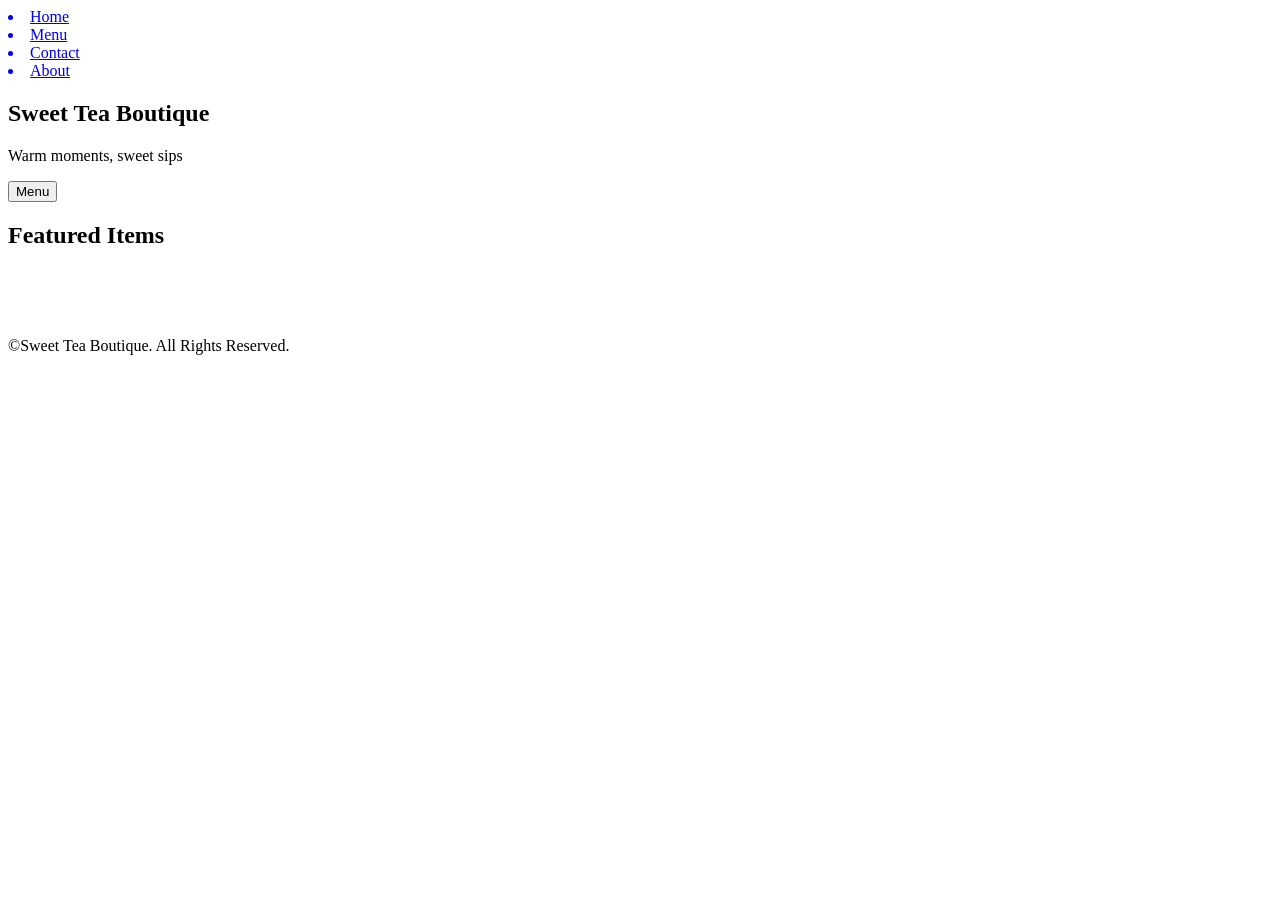
==== index.html @ 906ff2b4 "index.html skeleton and css color variables added" ====
<!DOCTYPE html>
<html lang="en">
<head>
    <meta charset="UTF-8">
    <meta name="viewport" content="width=device-width, initial-scale=1.0">
    <link rel="stylesheet" href="/resources/css/index.css">
    <title>Sweet Tea Boutique</title>
</head>
<body>
    <header>
        <nav>
            <a href="/index.html"><li>Home</li></a>
            <a href="/menu.html"><li>Menu</li></a>
            <a href="/contact.html"><li>Contact</li></a>
            <a href="/about.html"><li>About</li></a>
        </nav>
    </header>
    <main>
        <section class="hero">
            <h1>Sweet Tea Boutique</h1>
            <p>Warm moments, sweet sips</p>
            <button class="cta">Menu</button>
        </section>
        <section class="featured">
            <h2>Featured Items</h2>
            <div class="featured-item">
                <img src="" alt="">
                <p></p>
            </div>
            <div class="featured-item">
                <img src="" alt="">
                <p></p>
            </div>
        </section>

    </main>
    <footer>
        <p>&#169;Sweet Tea Boutique. All Rights Reserved.</p>
    </footer>
    
</body>
</html>
---- resources/css/index.css ----
:root {
    --background-color: #faf7f2;
    --accent-color1: #d6cfc4;
    --accent-color2: #9caf88;
    --text-color: #2e2e2e;
}
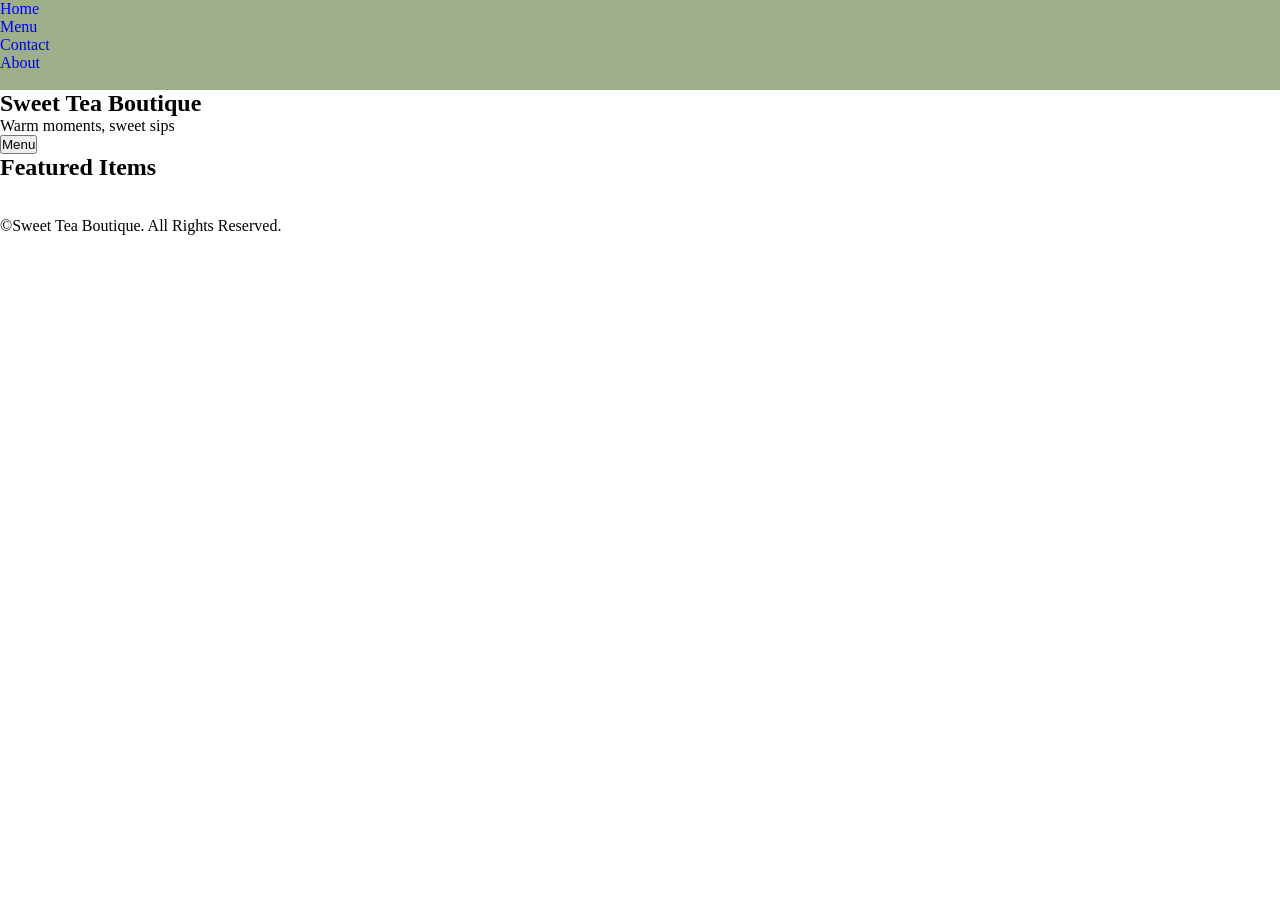
==== commit c0339688: "Added basic styling to skeleton" ====
--- a/index.html
+++ b/index.html
@@ -9,10 +9,12 @@
 <body>
     <header>
         <nav>
-            <a href="/index.html"><li>Home</li></a>
-            <a href="/menu.html"><li>Menu</li></a>
-            <a href="/contact.html"><li>Contact</li></a>
-            <a href="/about.html"><li>About</li></a>
+            <ul>
+                <a href="/index.html"><li>Home</li></a>
+                <a href="/menu.html"><li>Menu</li></a>
+                <a href="/contact.html"><li>Contact</li></a>
+                <a href="/about.html"><li>About</li></a>
+            </ul>
         </nav>
     </header>
     <main>
--- a/resources/css/index.css
+++ b/resources/css/index.css
@@ -1,6 +1,32 @@
+* {
+    margin: 0;
+    padding: 0;
+    box-sizing: content-box;
+}
+
 :root {
     --background-color: #faf7f2;
     --accent-color1: #d6cfc4;
     --accent-color2: #9caf88;
     --text-color: #2e2e2e;
-}+}
+
+header {
+    width: 100%;
+    height: 10vh;
+    background-color: var(--accent-color2);
+}
+
+nav {
+    display: flex;
+    justify-content: space-between;
+}
+
+nav li {
+    list-style-type: none;
+}
+
+a {
+    text-decoration: none;
+}
+
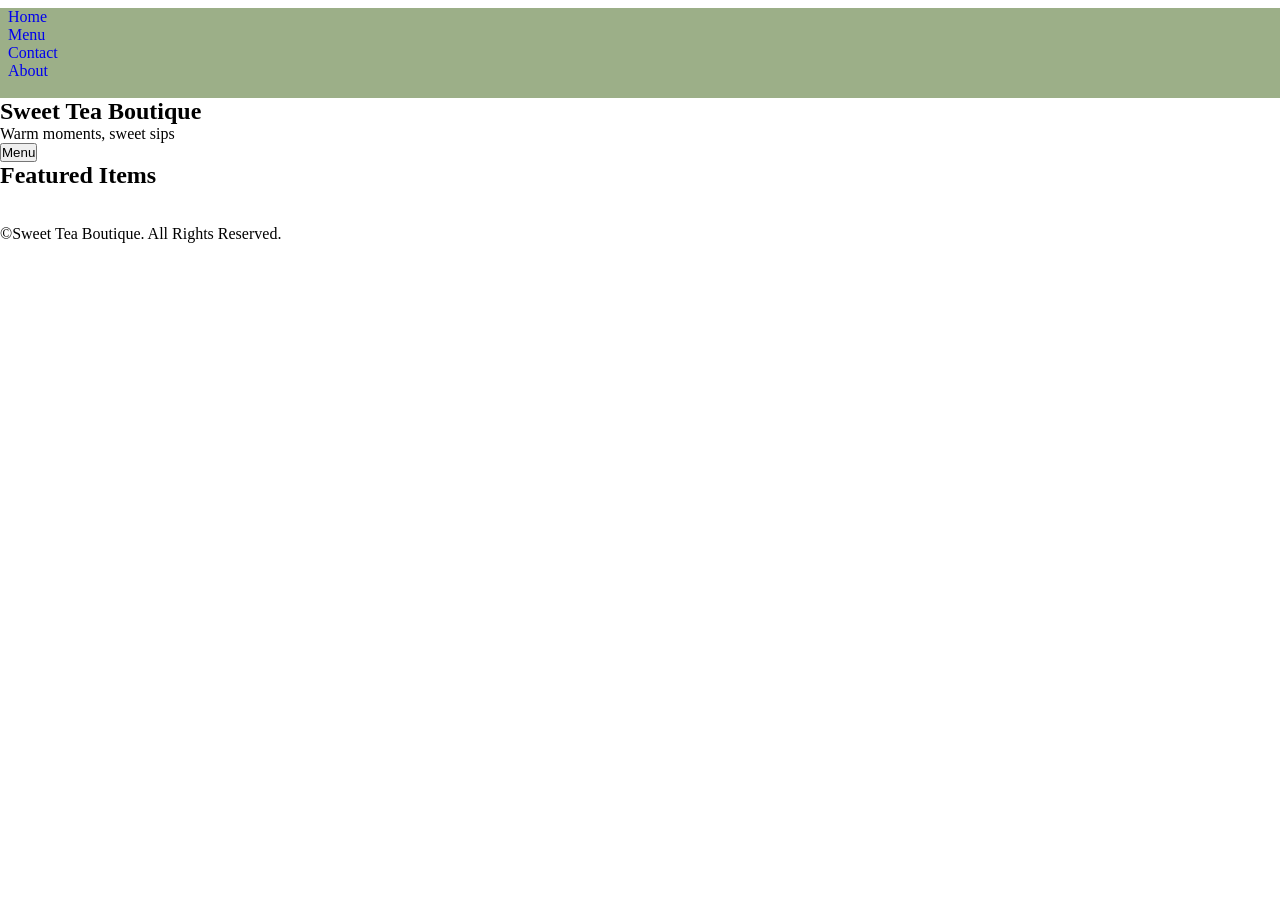
==== commit 2a710819: "Fixing Live Server issues" ====
--- a/index.html
+++ b/index.html
@@ -3,7 +3,7 @@
 <head>
     <meta charset="UTF-8">
     <meta name="viewport" content="width=device-width, initial-scale=1.0">
-    <link rel="stylesheet" href="/resources/css/index.css">
+    <link rel="stylesheet" href="resources/css/index.css">
     <title>Sweet Tea Boutique</title>
 </head>
 <body>
--- a/resources/css/index.css
+++ b/resources/css/index.css
@@ -18,12 +18,13 @@
 }
 
 nav {
-    display: flex;
-    justify-content: space-between;
+    margin: 0.5rem;
 }
 
 nav li {
     list-style-type: none;
+    display: flex;
+    justify-content: space-between;
 }
 
 a {
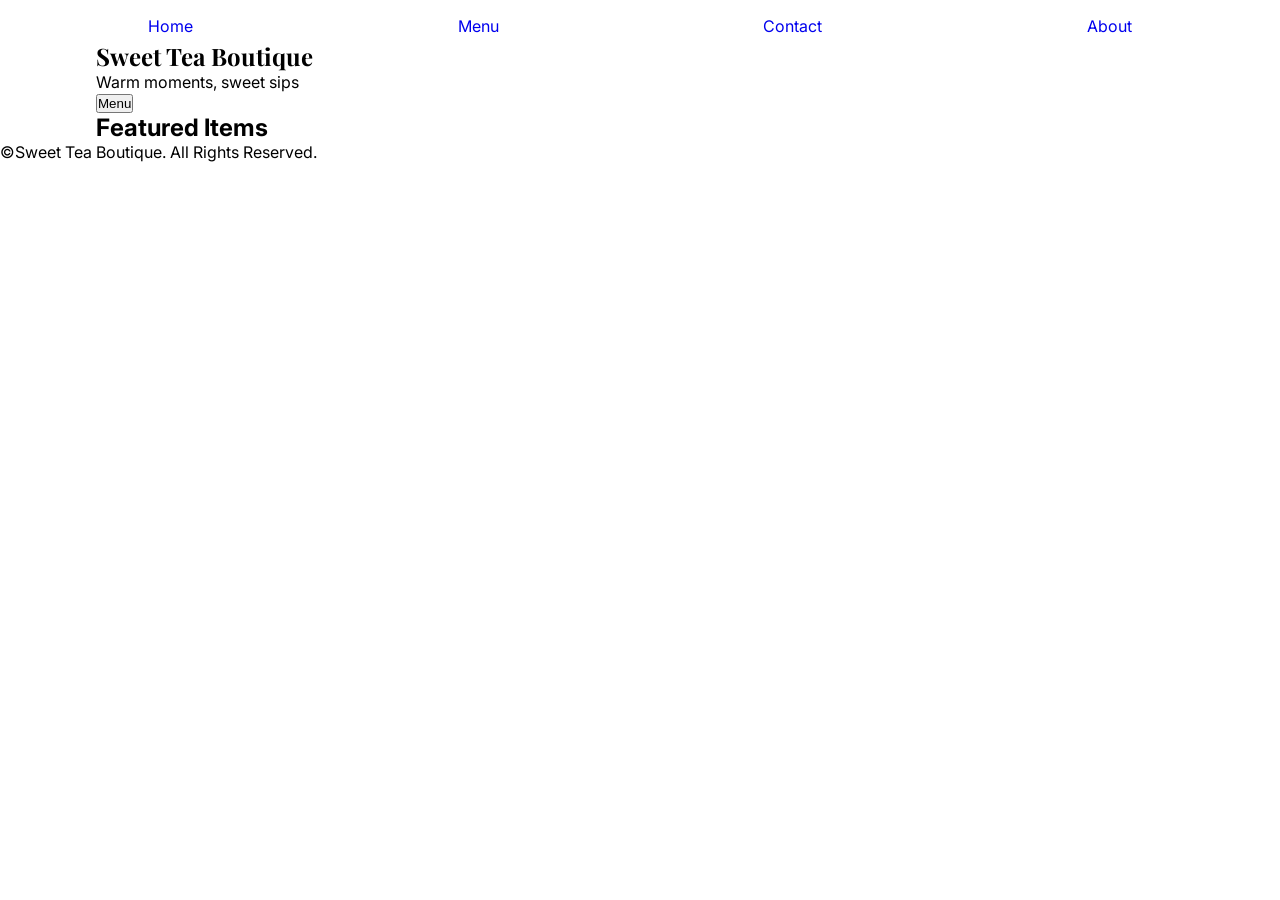
==== commit 9fc12a69: "Initial header and hero css" ====
--- a/index.html
+++ b/index.html
@@ -4,16 +4,20 @@
     <meta charset="UTF-8">
     <meta name="viewport" content="width=device-width, initial-scale=1.0">
     <link rel="stylesheet" href="resources/css/index.css">
+    <link href="https://fonts.googleapis.com/css2?family=Inter:ital,opsz,wght@0,14..32,100..900;1,14..32,100..900&family=Source+Sans+3:ital,wght@0,200..900;1,200..900&family=Space+Mono:ital,wght@0,400;0,700;1,400;1,700&display=swap" rel="stylesheet">
+    <link href="https://fonts.googleapis.com/css2?family=Playfair+Display:ital,wght@0,400..900;1,400..900&display=swap" rel="stylesheet">
+    <link href="https://fonts.googleapis.com/css2?family=Libre+Baskerville:ital,wght@0,400..700;1,400..700&display=swap" rel="stylesheet">
+
     <title>Sweet Tea Boutique</title>
 </head>
 <body>
     <header>
         <nav>
             <ul>
-                <a href="/index.html"><li>Home</li></a>
-                <a href="/menu.html"><li>Menu</li></a>
-                <a href="/contact.html"><li>Contact</li></a>
-                <a href="/about.html"><li>About</li></a>
+                <a href="index.html"><li>Home</li></a>
+                <a href="menu.html"><li>Menu</li></a>
+                <a href="contact.html"><li>Contact</li></a>
+                <a href="about.html"><li>About</li></a>
             </ul>
         </nav>
     </header>
--- a/resources/css/index.css
+++ b/resources/css/index.css
@@ -1,7 +1,7 @@
 * {
     margin: 0;
     padding: 0;
-    box-sizing: content-box;
+    box-sizing: border-box;
 }
 
 :root {
@@ -11,23 +11,43 @@
     --text-color: #2e2e2e;
 }
 
+body {
+    font-family: 'Inter', 'Source Sans 3', sans-serif;
+}
+
+/*Heading Styles*/
+
 header {
     width: 100%;
-    height: 10vh;
-    background-color: var(--accent-color2);
+    position: fixed;
+    top: 0;
 }
 
 nav {
-    margin: 0.5rem;
+    width: 100%;
 }
 
-nav li {
+nav ul{
     list-style-type: none;
+    width: 100%;
+    padding: 1rem;
     display: flex;
-    justify-content: space-between;
+    justify-content: space-around;
 }
 
 a {
     text-decoration: none;
 }
 
+/*Main Section*/
+
+main {
+    position: relative;
+    top: 2.5rem;
+    width: 85%;
+    margin: 0 auto;
+}
+
+h1 {
+    font-family: 'Playfair Display';
+}
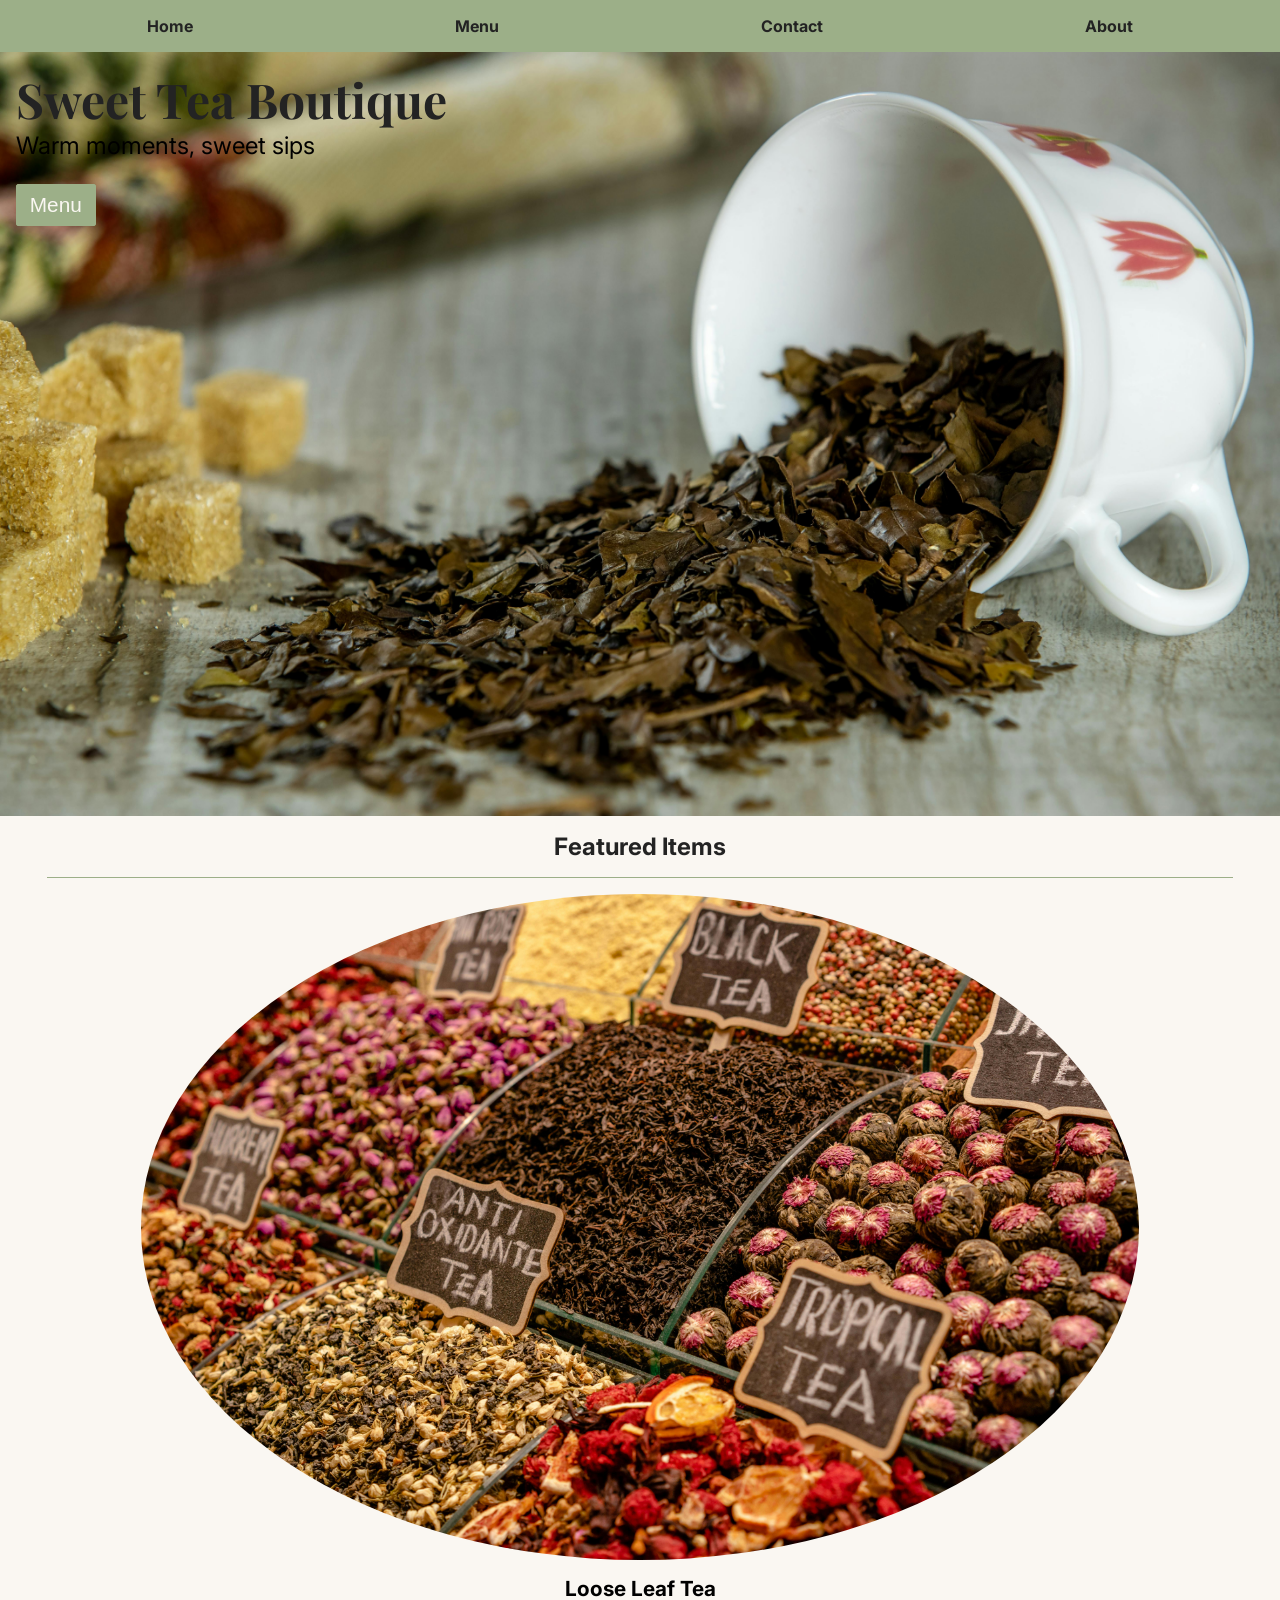
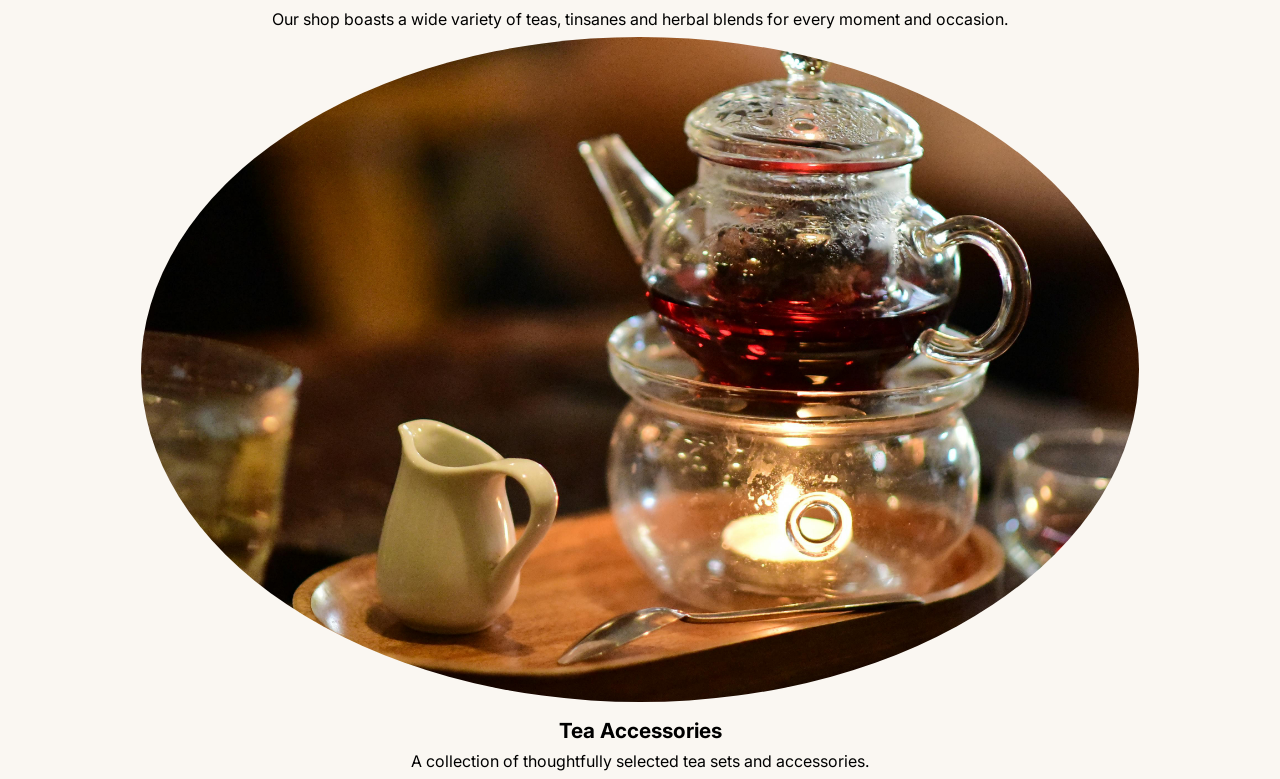
==== commit 992f9bf8: "Added featured section html and styling" ====
--- a/index.html
+++ b/index.html
@@ -30,19 +30,21 @@
         <section class="featured">
             <h2>Featured Items</h2>
             <div class="featured-item">
-                <img src="" alt="">
-                <p></p>
+                <img src="resources/images/loose-leaf-tea.jpg" alt="loose leaf tea">
+                <h3>Loose Leaf Tea</h3>
+                <p>Our shop boasts a wide variety of teas, tinsanes and herbal blends for every moment and occasion.</p>
             </div>
             <div class="featured-item">
-                <img src="" alt="">
-                <p></p>
+                <img src="/resources/images/double-tea-set.jpg" alt="">
+                <h3>Tea Accessories</h3>
+                <p>A collection of thoughtfully selected tea sets and accessories.</p>
             </div>
         </section>
 
     </main>
-    <footer>
+    <!--<footer>
         <p>&#169;Sweet Tea Boutique. All Rights Reserved.</p>
-    </footer>
+    </footer>-->
     
 </body>
 </html>
--- a/resources/css/index.css
+++ b/resources/css/index.css
@@ -8,11 +8,12 @@
     --background-color: #faf7f2;
     --accent-color1: #d6cfc4;
     --accent-color2: #9caf88;
-    --text-color: #2e2e2e;
+    --text-color: #232323;
 }
 
 body {
     font-family: 'Inter', 'Source Sans 3', sans-serif;
+    background-color: var(--background-color);
 }
 
 /*Heading Styles*/
@@ -21,6 +22,8 @@
     width: 100%;
     position: fixed;
     top: 0;
+    z-index: 50;
+    background-color: var(--accent-color2);
 }
 
 nav {
@@ -35,19 +38,95 @@
     justify-content: space-around;
 }
 
+nav ul li {
+    font-weight: bold;
+    color: var(--text-color)
+}
+
 a {
     text-decoration: none;
+    color: var(--text-color);
 }
 
 /*Main Section*/
 
 main {
     position: relative;
-    top: 2.5rem;
-    width: 85%;
+    top: 3.2rem;
+    width: 100%;
     margin: 0 auto;
+}
+
+.hero {
+    width: 100%;
+    height: 85vh;
+    background-image: url("../images/tea-leaves-spilled.jpg");
+    background-repeat: no-repeat;
+    background-position: 90% center;
+    background-size: cover;
+    padding: 1rem;
 }
 
 h1 {
     font-family: 'Playfair Display';
+    font-weight: bold;
+    font-size: 3rem;
+    color: var(--text-color);
+}
+
+.hero p {
+    font-size: 1.5rem;
+    padding-bottom: 0.5rem;
+}
+
+button.cta {
+    font-size: 1.3rem;
+    padding: 0.5rem 0.8rem;
+    margin-top: 1rem;
+    background: var(--accent-color2);
+    color: var(--background-color);
+    border: 1px solid var(--accent-color2);
+    border-radius: 2px;
+}
+
+section.featured {
+    font-family: "Inter", sans-serif;
+    margin: 0 auto;
+    padding: 0 1rem;
+    width: 100%;
+    height: auto;
+}
+
+section.featured h2 {
+    color: var(--text-color);
+    font-size: 1.5rem;
+    text-align: center;
+    padding: 1rem;
+    margin: 0 auto 1rem auto;
+    border-bottom: 1px solid var(--accent-color2);
+    width: 95%;
+}
+
+.featured-item {
+    display: flex;
+    justify-content: center;
+    align-items: center;
+    flex-direction: column;
+}
+
+.featured-item h3 {
+    font-weight: bold;
+    font-size: 1.3rem;
+    margin-top: 1rem;
+}
+
+.featured-item p {
+    font-size: 1rem;
+    text-align: justify;
+    padding: 0.5rem 0;
+}
+
+img {
+    width: 80%;
+    border-radius: 50%;
 }
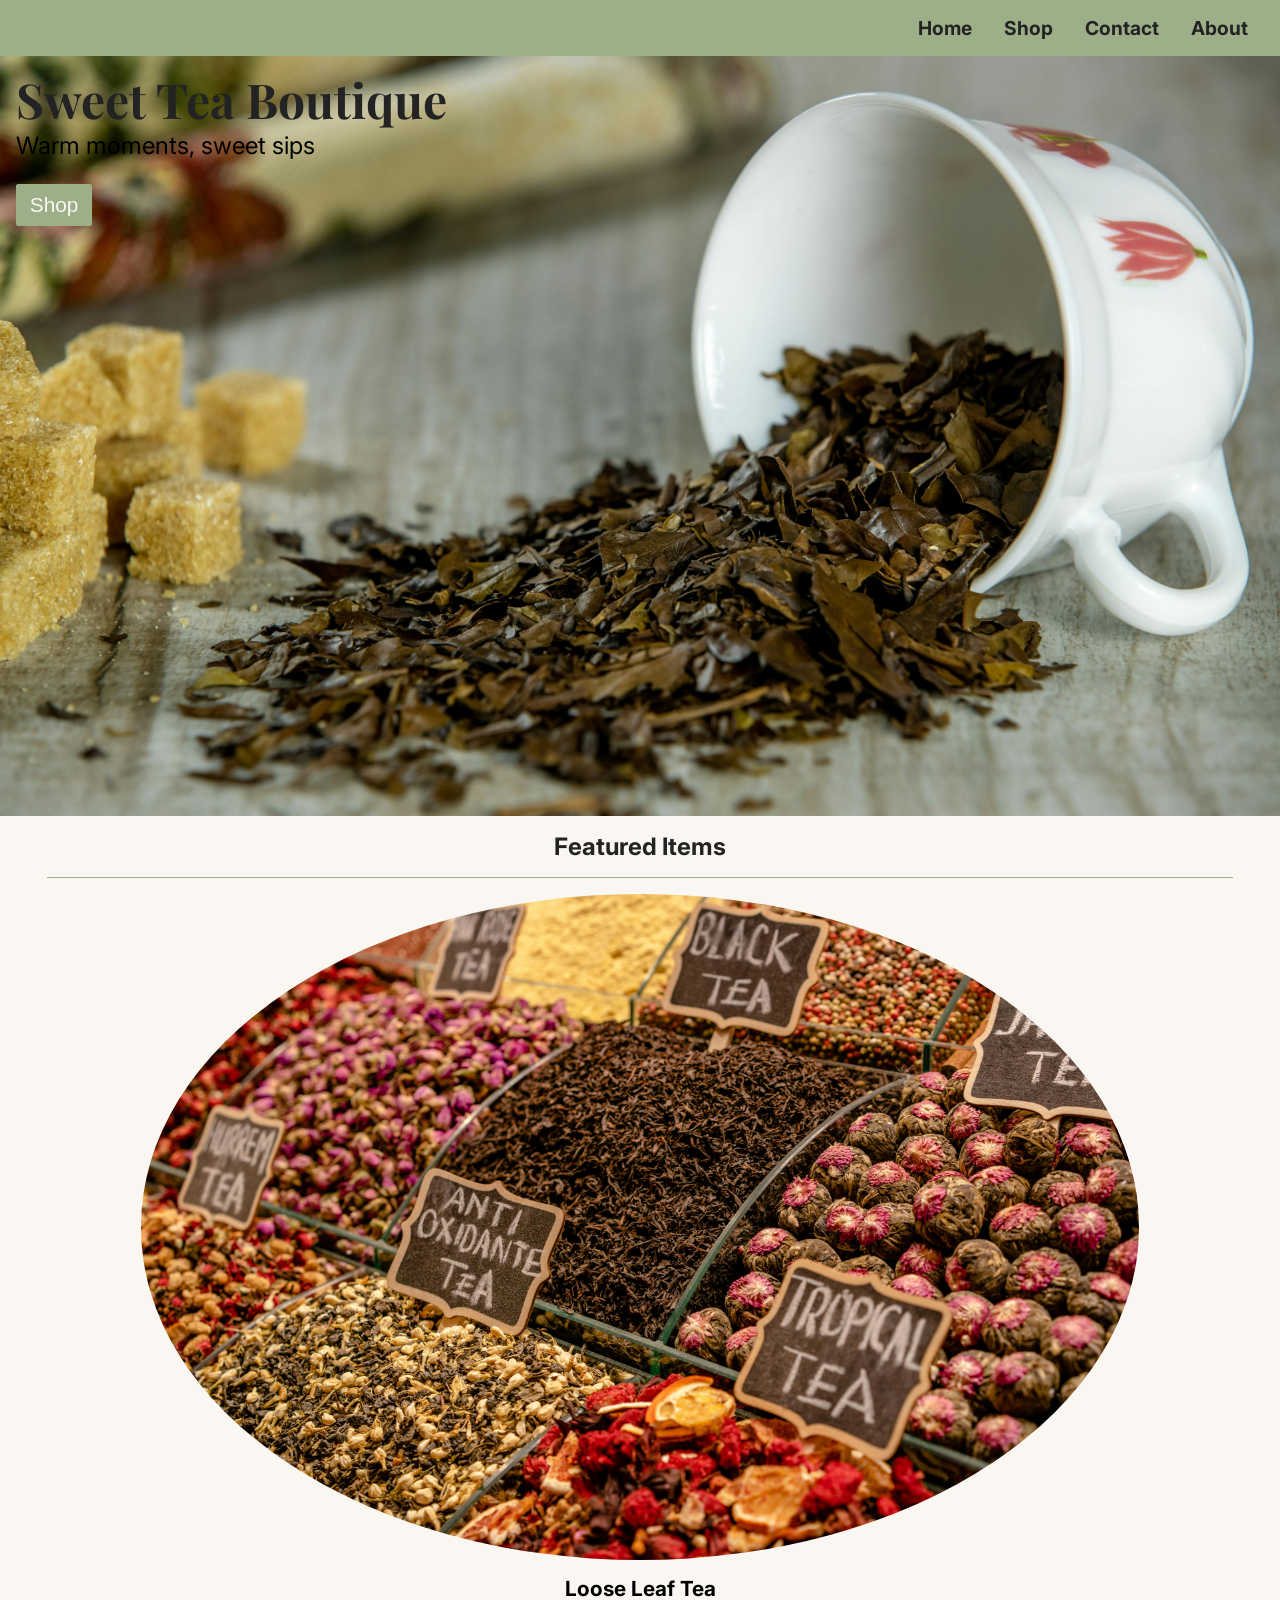
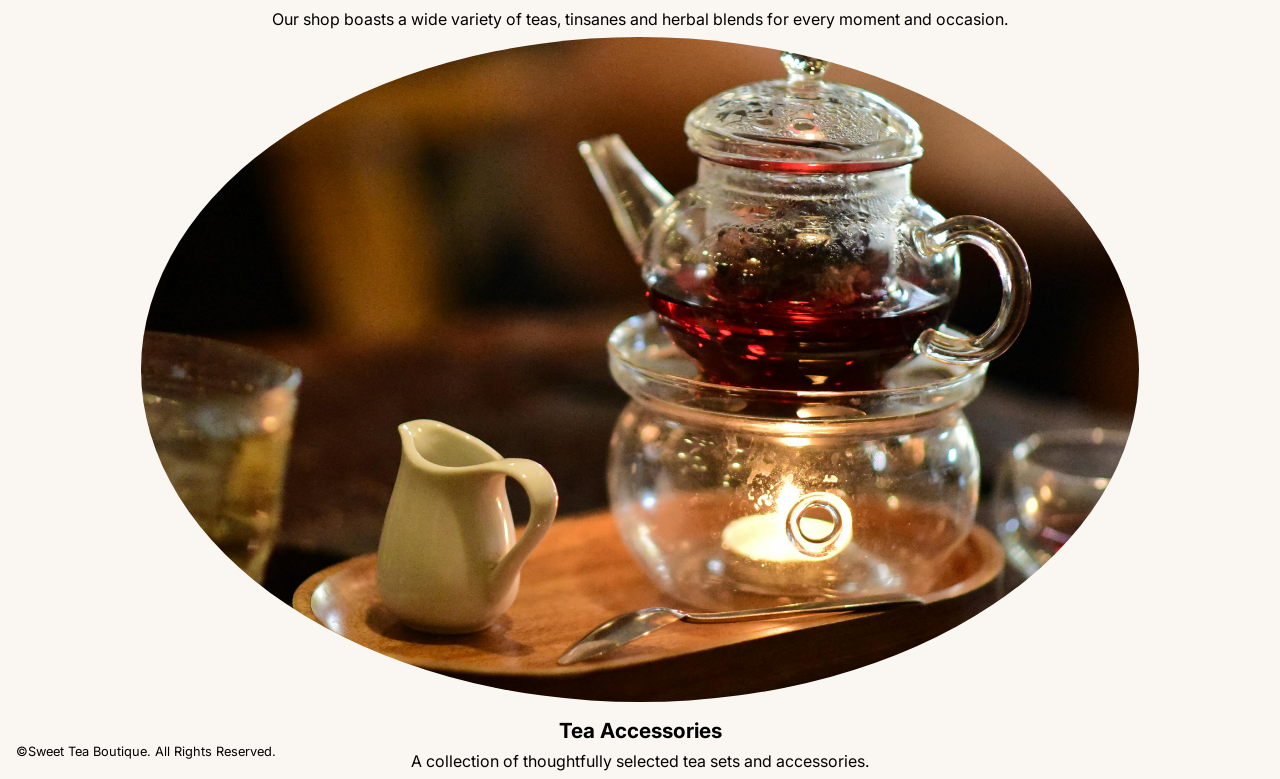
==== commit 3263238e: "Started tablet stylings for header" ====
--- a/index.html
+++ b/index.html
@@ -15,7 +15,7 @@
         <nav>
             <ul>
                 <a href="index.html"><li>Home</li></a>
-                <a href="menu.html"><li>Menu</li></a>
+                <a href="menu.html"><li>Shop</li></a>
                 <a href="contact.html"><li>Contact</li></a>
                 <a href="about.html"><li>About</li></a>
             </ul>
@@ -25,7 +25,7 @@
         <section class="hero">
             <h1>Sweet Tea Boutique</h1>
             <p>Warm moments, sweet sips</p>
-            <button class="cta">Menu</button>
+            <button class="cta">Shop</button>
         </section>
         <section class="featured">
             <h2>Featured Items</h2>
@@ -42,9 +42,9 @@
         </section>
 
     </main>
-    <!--<footer>
+    <footer>
         <p>&#169;Sweet Tea Boutique. All Rights Reserved.</p>
-    </footer>-->
+    </footer>
     
 </body>
 </html>
--- a/resources/css/index.css
+++ b/resources/css/index.css
@@ -14,6 +14,8 @@
 body {
     font-family: 'Inter', 'Source Sans 3', sans-serif;
     background-color: var(--background-color);
+    display: flex;
+    flex-direction: column;
 }
 
 /*Heading Styles*/
@@ -40,12 +42,26 @@
 
 nav ul li {
     font-weight: bold;
-    color: var(--text-color)
+    color: var(--text-color);
 }
 
 a {
     text-decoration: none;
     color: var(--text-color);
+}
+
+@media (min-width: 768px){
+    nav ul {
+        display: flex;
+        justify-content: flex-end;
+        align-content: center;
+    }
+    nav ul li {
+        align-content: center;
+        padding: 0 1rem;
+        font-size: 1.2rem;
+    }
+    
 }
 
 /*Main Section*/
@@ -54,6 +70,7 @@
     position: relative;
     top: 3.2rem;
     width: 100%;
+    min-height: 100vh;
     margin: 0 auto;
 }
 
@@ -94,7 +111,7 @@
     margin: 0 auto;
     padding: 0 1rem;
     width: 100%;
-    height: auto;
+    min-height: 100vh;
 }
 
 section.featured h2 {
@@ -129,4 +146,13 @@
 img {
     width: 80%;
     border-radius: 50%;
+}
+
+/*Footer Section*/
+
+footer {
+    padding: 1rem;
+    position: relative;
+    bottom: 0;
+    font-size: 0.8rem;
 }
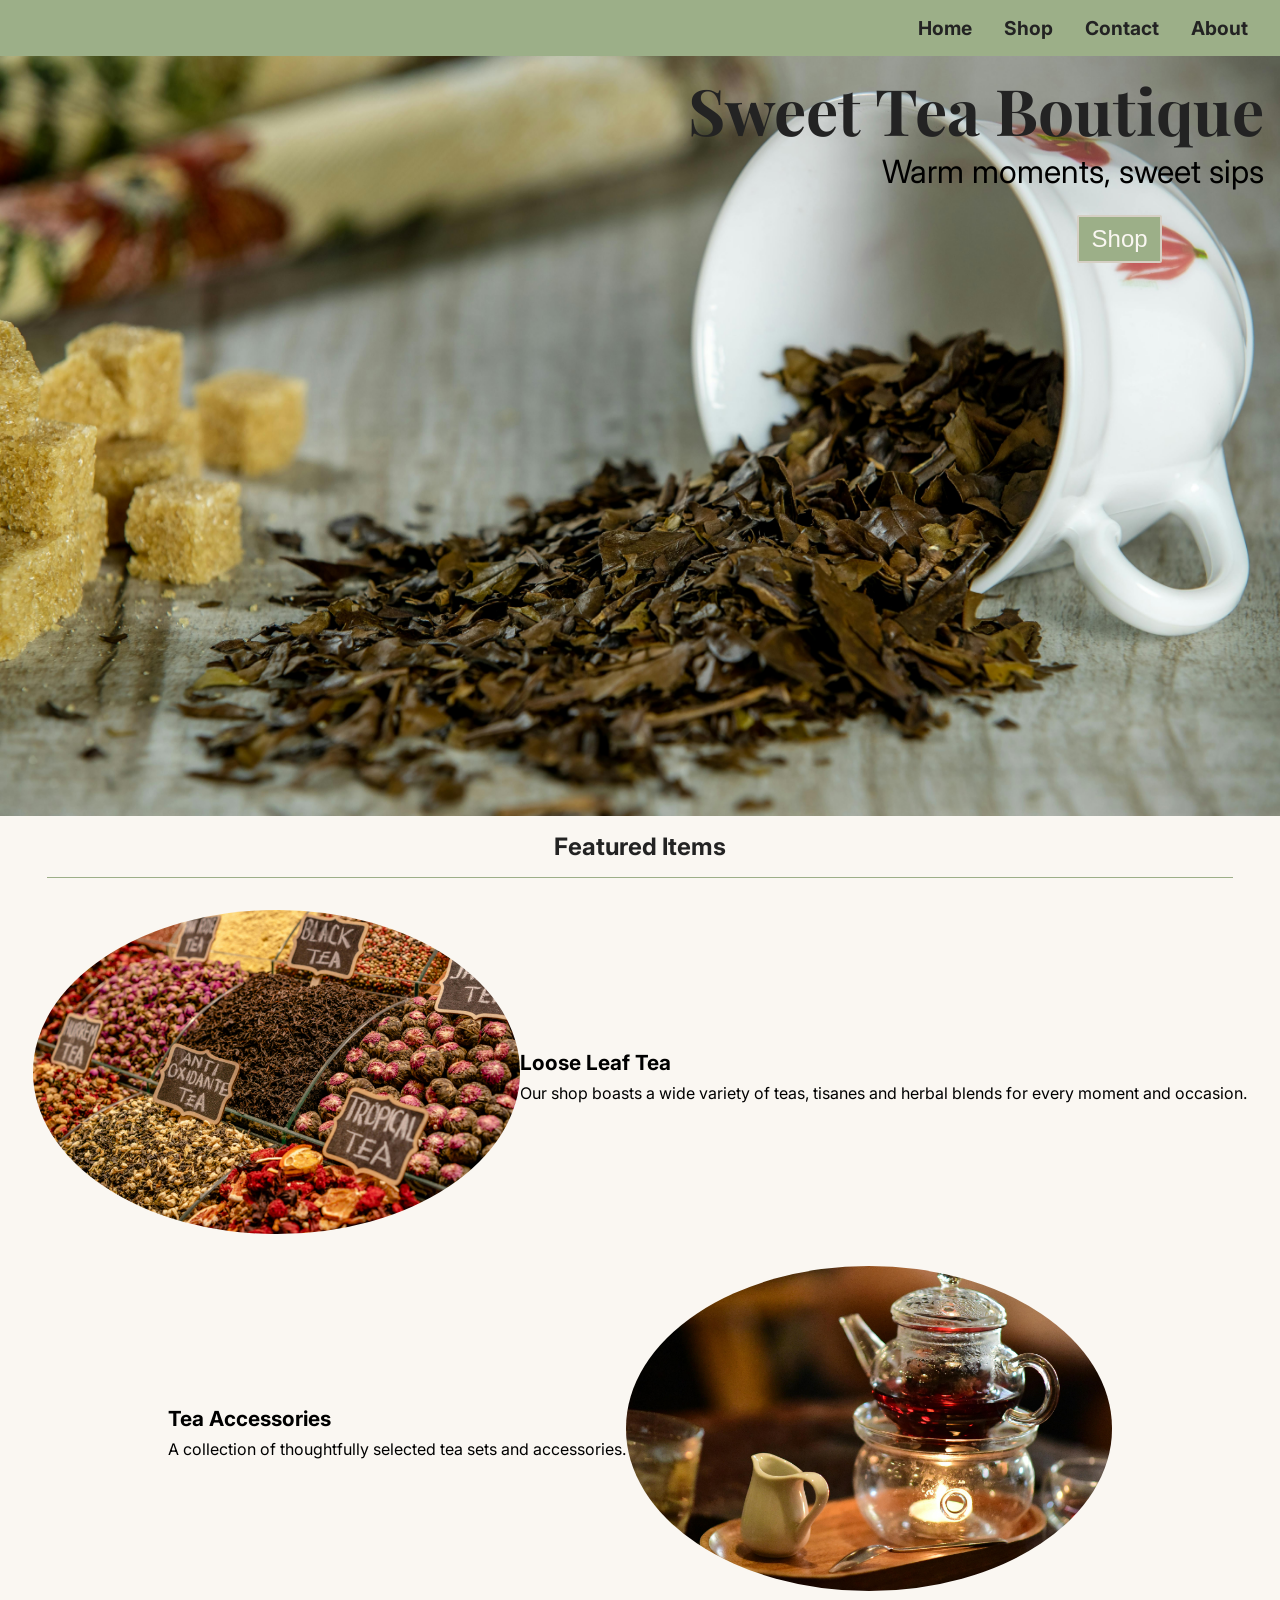
==== commit d6a47a65: "Updated hero and featured sections" ====
--- a/index.html
+++ b/index.html
@@ -29,22 +29,26 @@
         </section>
         <section class="featured">
             <h2>Featured Items</h2>
-            <div class="featured-item">
+            <div class="featured-item teas">
                 <img src="resources/images/loose-leaf-tea.jpg" alt="loose leaf tea">
-                <h3>Loose Leaf Tea</h3>
-                <p>Our shop boasts a wide variety of teas, tinsanes and herbal blends for every moment and occasion.</p>
+                <div>
+                    <h3>Loose Leaf Tea</h3>
+                    <p>Our shop boasts a wide variety of teas, tisanes and herbal blends for every moment and occasion.</p>
+                </div>
             </div>
-            <div class="featured-item">
+            <div class="featured-item tea-accessories">
                 <img src="/resources/images/double-tea-set.jpg" alt="">
-                <h3>Tea Accessories</h3>
-                <p>A collection of thoughtfully selected tea sets and accessories.</p>
+                <div>
+                    <h3>Tea Accessories</h3>
+                    <p>A collection of thoughtfully selected tea sets and accessories.</p>
+                </div>
             </div>
         </section>
 
     </main>
-    <footer>
+    <!--<footer>
         <p>&#169;Sweet Tea Boutique. All Rights Reserved.</p>
-    </footer>
+    </footer>-->
     
 </body>
 </html>
--- a/resources/css/index.css
+++ b/resources/css/index.css
@@ -70,9 +70,11 @@
     position: relative;
     top: 3.2rem;
     width: 100%;
-    min-height: 100vh;
+    height: 100vh;
     margin: 0 auto;
 }
+
+/*Hero Section*/
 
 .hero {
     width: 100%;
@@ -102,16 +104,36 @@
     margin-top: 1rem;
     background: var(--accent-color2);
     color: var(--background-color);
-    border: 1px solid var(--accent-color2);
+    border: 2px solid var(--accent-color1);
     border-radius: 2px;
 }
+
+@media (min-width: 768px){
+    h1, .hero p, .hero button{
+        text-align: right;
+    }
+    h1 {
+        font-size: 4rem;
+    }
+    .hero p {
+        font-size: 2rem;
+    }
+    button.cta {
+        font-size: 1.5rem;
+        position: relative;
+        left: 85%;
+    }
+}
+
+/*Featured Section*/
 
 section.featured {
     font-family: "Inter", sans-serif;
     margin: 0 auto;
     padding: 0 1rem;
     width: 100%;
-    min-height: 100vh;
+    height: 100vh;
+
 }
 
 section.featured h2 {
@@ -148,11 +170,24 @@
     border-radius: 50%;
 }
 
+@media (min-width:768px){
+    img {
+        width: 40%;
+    }
+    .featured-item {
+        flex-direction: row;
+        padding: 1rem;
+    }
+    .tea-accessories{
+        flex-direction: row-reverse;
+    }
+}
+
 /*Footer Section*/
-
+/*
 footer {
     padding: 1rem;
-    position: relative;
-    bottom: 0;
     font-size: 0.8rem;
-}+    border-top: 1px solid var(--accent-color2);
+    width: 100%;
+}*/
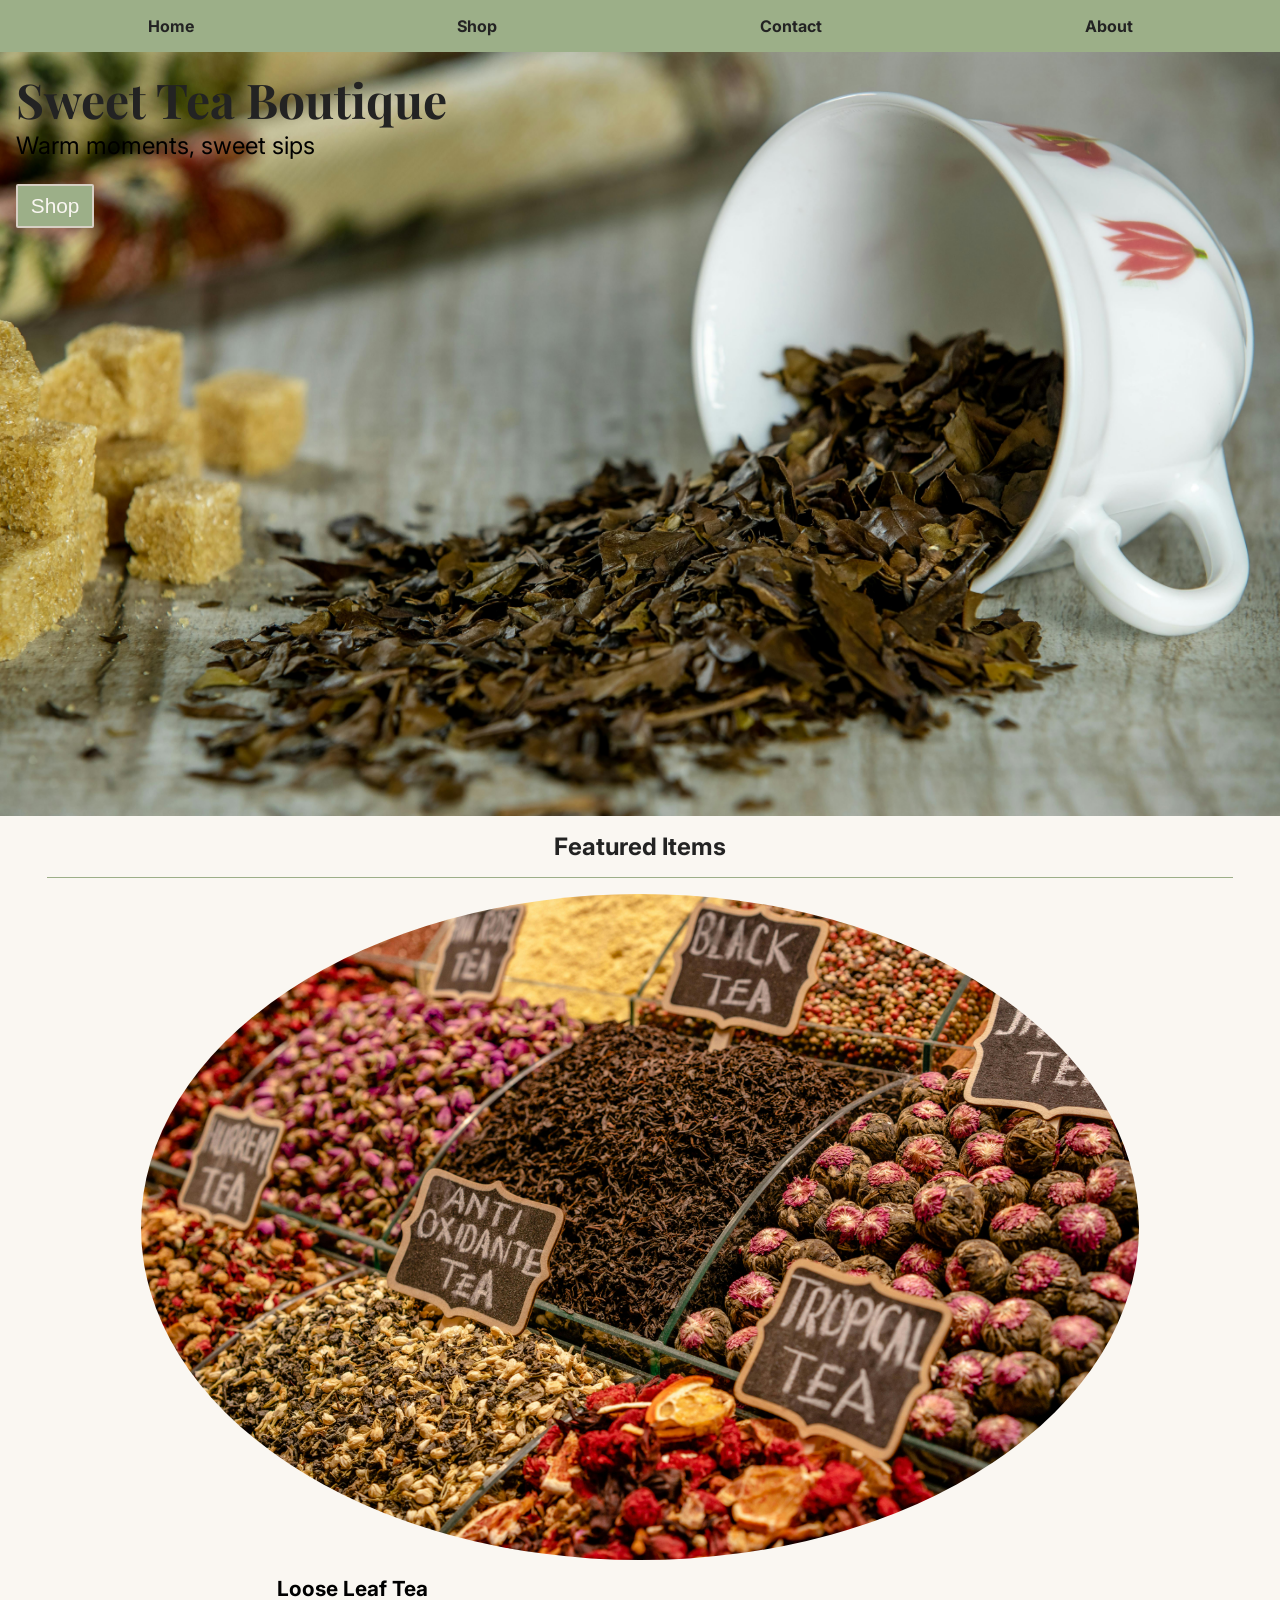
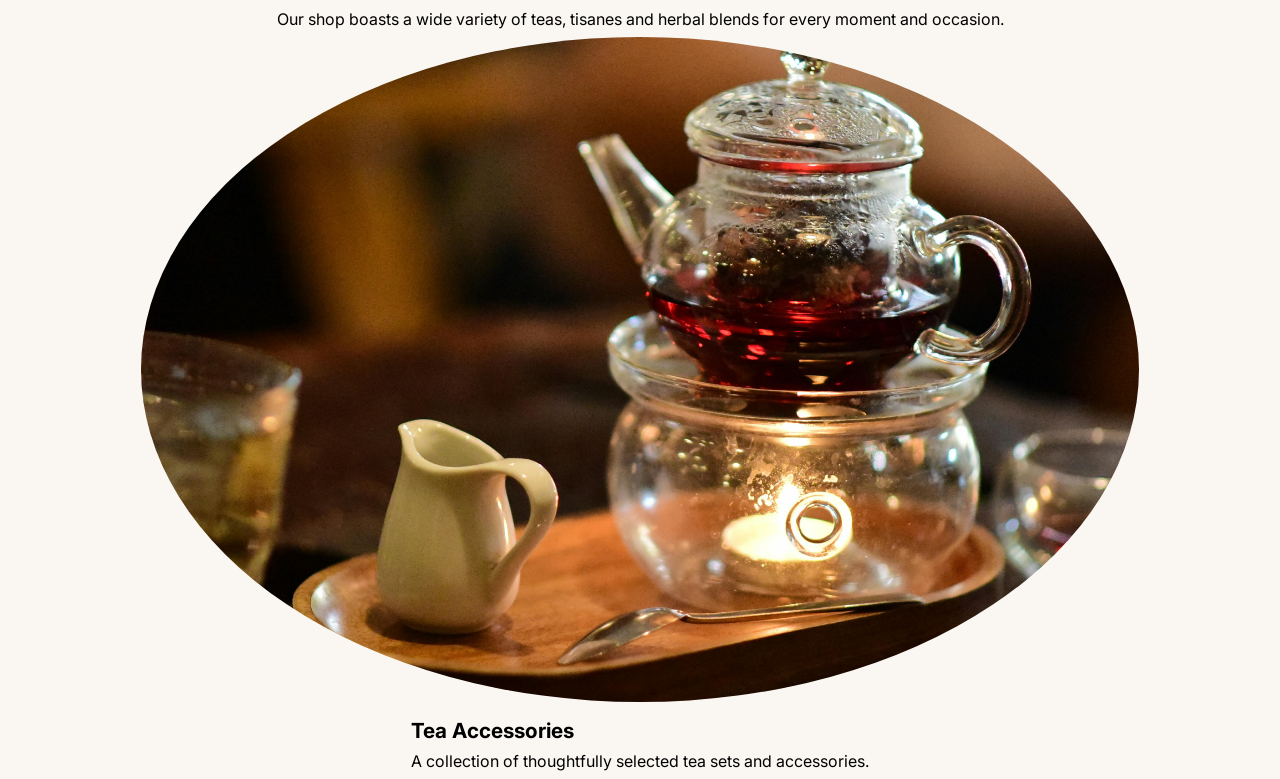
==== commit f288aa24: "Changing the layout of most of the website" ====
--- a/index.html
+++ b/index.html
@@ -28,6 +28,8 @@
             <button class="cta">Shop</button>
         </section>
         <section class="featured">
+            <!--Change the featured sections to product cards and
+            include product picture, name and price for tea and accessories-->
             <h2>Featured Items</h2>
             <div class="featured-item teas">
                 <img src="resources/images/loose-leaf-tea.jpg" alt="loose leaf tea">
@@ -44,8 +46,11 @@
                 </div>
             </div>
         </section>
+        <!--Add best seller section-->
+        <!--Add tea info section-->
 
     </main>
+    <!--Expand footer section-->
     <!--<footer>
         <p>&#169;Sweet Tea Boutique. All Rights Reserved.</p>
     </footer>-->
--- a/resources/css/index.css
+++ b/resources/css/index.css
@@ -19,7 +19,7 @@
 }
 
 /*Heading Styles*/
-
+/*Change to search bar, drop menu and shopping cart*/
 header {
     width: 100%;
     position: fixed;
@@ -50,7 +50,7 @@
     color: var(--text-color);
 }
 
-@media (min-width: 768px){
+/*@media (min-width: 768px){
     nav ul {
         display: flex;
         justify-content: flex-end;
@@ -62,7 +62,7 @@
         font-size: 1.2rem;
     }
     
-}
+}*/
 
 /*Main Section*/
 
@@ -108,7 +108,7 @@
     border-radius: 2px;
 }
 
-@media (min-width: 768px){
+/*@media (min-width: 768px){
     h1, .hero p, .hero button{
         text-align: right;
     }
@@ -123,7 +123,7 @@
         position: relative;
         left: 85%;
     }
-}
+}/*
 
 /*Featured Section*/
 
@@ -170,7 +170,7 @@
     border-radius: 50%;
 }
 
-@media (min-width:768px){
+/*@media (min-width:768px){
     img {
         width: 40%;
     }
